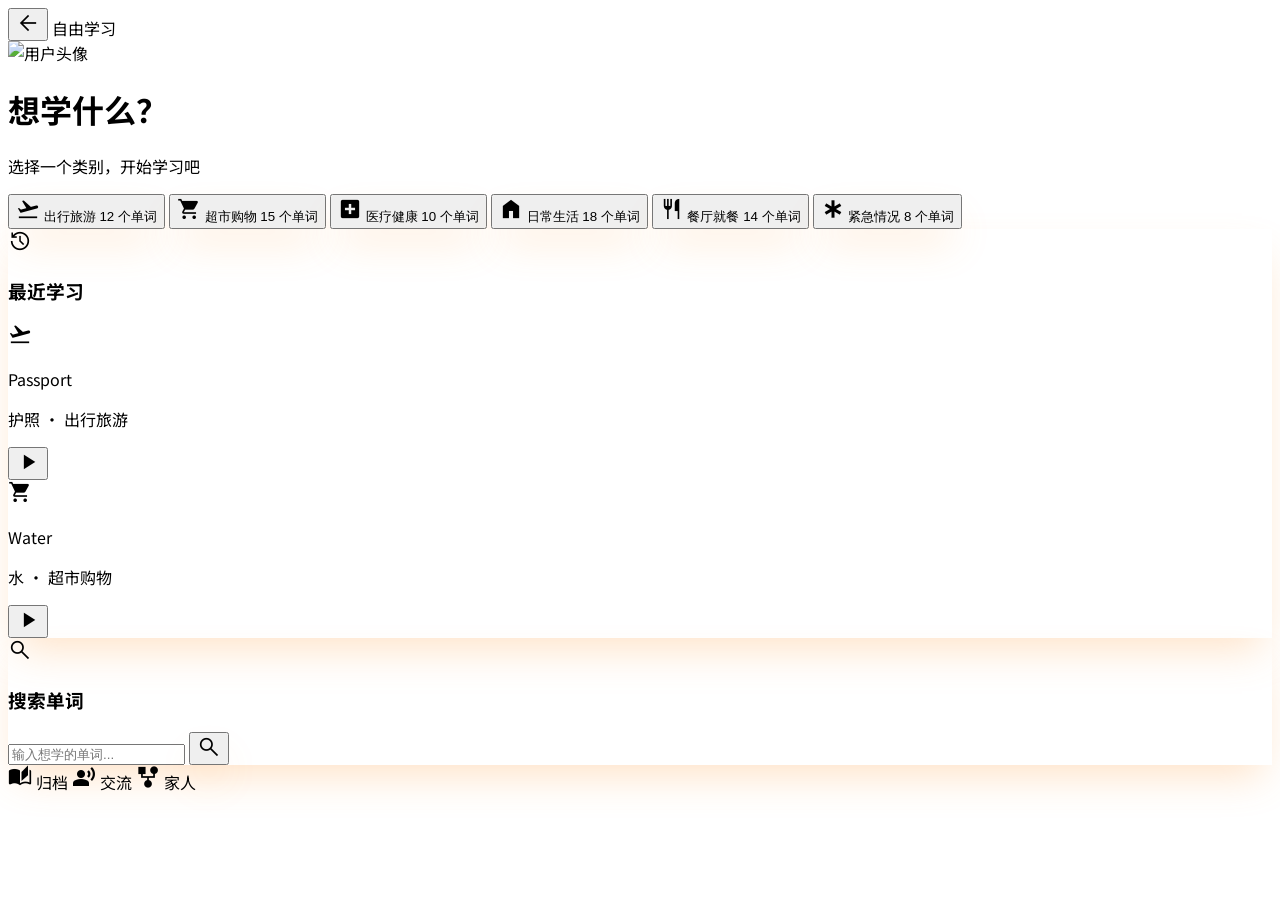
==== elder-freestyle.html @ dcf17fe6 "feat: 新增自由学习页面 - 新增 elder-freestyle.html：老人自主选择学习内容   * 6 大学习类别（出行/购物/医疗/日常/餐厅/紧急）   * 彩色分类卡片（160px+" ====
<!DOCTYPE html>
<html lang="zh-CN">
<head>
  <meta charset="utf-8"/>
  <meta content="width=device-width, initial-scale=1.0, maximum-scale=1.0, user-scalable=no" name="viewport"/>
  <title>亲声伴读 - 自由学习</title>
  
  <!-- Fonts -->
  <link href="https://fonts.googleapis.com/css2?family=Noto+Sans+SC:wght@400;500;700;900&amp;display=swap" rel="stylesheet"/>
  <link href="https://fonts.googleapis.com/css2?family=Material+Symbols+Outlined:wght,FILL@100..700,0..1&amp;display=swap" rel="stylesheet"/>
  
  <!-- Tailwind -->
  <script src="https://cdn.tailwindcss.com?plugins=forms,container-queries"></script>
  
  <script id="tailwind-config">
    tailwind.config = {
      theme: {
        extend: {
          colors: {
            "elder-bg": "#FFF8F0",
            "elder-warm": "#FFF8F0",
            "warm-orange": "#FF9F43",
            "warm-orange-dark": "#E67E22",
            "warm-cream": "#FFFBF5",
            "surface": "#f7f5ff",
            "surface-container": "#e4e7ff",
            "surface-container-low": "#efefff",
            "surface-container-lowest": "#ffffff",
            "primary": "#0057bd",
            "primary-container": "#6e9fff",
            "secondary": "#3a53b7",
            "secondary-container": "#c7cfff",
            "tertiary": "#893c92",
            "tertiary-container": "#f199f7",
            "on-surface": "#242c51",
            "on-surface-variant": "#515981",
            "outline-variant": "#a3abd7",
            "category-travel": "#FF6B6B",
            "category-shopping": "#4ECDC4",
            "category-health": "#95E1A3",
            "category-daily": "#FFD93D",
            "category-food": "#FF9F43",
            "category-emergency": "#E63946",
          },
          fontFamily: {
            "elder": ["Noto Sans SC", "sans-serif"],
          },
          borderRadius: {
            "2xl": "1.5rem",
            "3xl": "2rem",
            "4xl": "2.5rem",
          },
          fontSize: {
            "huge": ["3.5rem", { lineHeight: "1.1" }],
            "massive": ["4.5rem", { lineHeight: "1.1" }],
          }
        },
      },
    }
  </script>
  
  <style>
    .material-symbols-outlined {
      font-variation-settings: 'FILL' 1, 'wght' 500, 'GRAD' 0, 'opsz' 48;
    }
    
    .elder-shadow {
      box-shadow: 0 20px 40px -10px rgba(255, 159, 67, 0.3);
    }
    
    .category-card {
      transition: all 0.3s ease;
    }
    
    .category-card:active {
      transform: scale(0.95);
    }
    
    body {
      font-family: 'Noto Sans SC', sans-serif;
    }
    
    @keyframes float {
      0%, 100% { transform: translateY(0); }
      50% { transform: translateY(-8px); }
    }
    
    .float-animation {
      animation: float 3s ease-in-out infinite;
    }
  </style>
</head>

<body class="bg-elder-warm min-h-screen flex flex-col">
  
  <!-- Top Navigation -->
  <nav class="bg-white/80 backdrop-blur-xl shadow-sm sticky top-0 z-50">
    <div class="flex justify-between items-center px-6 py-4">
      <button onclick="navigateTo('home')" class="p-2 text-slate-500 hover:bg-warm-orange/10 transition-colors rounded-full">
        <span class="material-symbols-outlined text-3xl">arrow_back</span>
      </button>
      <span class="text-2xl font-black text-warm-orange-dark">自由学习</span>
      <div class="w-12 h-12 rounded-full bg-surface-container overflow-hidden border-2 border-warm-orange/30">
        <img class="w-full h-full object-cover" src="https://lh3.googleusercontent.com/aida-public/[base64]" alt="用户头像"/>
      </div>
    </div>
  </nav>

  <!-- Main Content -->
  <main class="flex-1 px-6 pt-8 pb-32">
    
    <!-- Welcome Header -->
    <div class="text-center mb-10">
      <h1 class="text-4xl font-black text-on-surface mb-3">想学什么？</h1>
      <p class="text-xl text-on-surface-variant font-medium">选择一个类别，开始学习吧</p>
    </div>

    <!-- Category Grid -->
    <div class="grid grid-cols-2 gap-4 mb-10">
      
      <!-- Travel Category -->
      <button onclick="selectCategory('travel')" class="category-card bg-gradient-to-br from-category-travel to-red-500 text-white rounded-4xl p-6 elder-shadow flex flex-col items-center justify-center gap-3 min-h-[160px]">
        <span class="material-symbols-outlined text-6xl">flight_takeoff</span>
        <span class="text-2xl font-black">出行旅游</span>
        <span class="text-white/80 text-base font-medium">12 个单词</span>
      </button>

      <!-- Shopping Category -->
      <button onclick="selectCategory('shopping')" class="category-card bg-gradient-to-br from-category-shopping to-teal-500 text-white rounded-4xl p-6 elder-shadow flex flex-col items-center justify-center gap-3 min-h-[160px]">
        <span class="material-symbols-outlined text-6xl">shopping_cart</span>
        <span class="text-2xl font-black">超市购物</span>
        <span class="text-white/80 text-base font-medium">15 个单词</span>
      </button>

      <!-- Health Category -->
      <button onclick="selectCategory('health')" class="category-card bg-gradient-to-br from-category-health to-green-500 text-white rounded-4xl p-6 elder-shadow flex flex-col items-center justify-center gap-3 min-h-[160px]">
        <span class="material-symbols-outlined text-6xl">local_hospital</span>
        <span class="text-2xl font-black">医疗健康</span>
        <span class="text-white/80 text-base font-medium">10 个单词</span>
      </button>

      <!-- Daily Category -->
      <button onclick="selectCategory('daily')" class="category-card bg-gradient-to-br from-category-daily to-yellow-500 text-white rounded-4xl p-6 elder-shadow flex flex-col items-center justify-center gap-3 min-h-[160px]">
        <span class="material-symbols-outlined text-6xl">home</span>
        <span class="text-2xl font-black">日常生活</span>
        <span class="text-white/80 text-base font-medium">18 个单词</span>
      </button>

      <!-- Food Category -->
      <button onclick="selectCategory('food')" class="category-card bg-gradient-to-br from-category-food to-orange-500 text-white rounded-4xl p-6 elder-shadow flex flex-col items-center justify-center gap-3 min-h-[160px]">
        <span class="material-symbols-outlined text-6xl">restaurant</span>
        <span class="text-2xl font-black">餐厅就餐</span>
        <span class="text-white/80 text-base font-medium">14 个单词</span>
      </button>

      <!-- Emergency Category -->
      <button onclick="selectCategory('emergency')" class="category-card bg-gradient-to-br from-category-emergency to-red-600 text-white rounded-4xl p-6 elder-shadow flex flex-col items-center justify-center gap-3 min-h-[160px]">
        <span class="material-symbols-outlined text-6xl">emergency</span>
        <span class="text-2xl font-black">紧急情况</span>
        <span class="text-white/80 text-base font-medium">8 个单词</span>
      </button>
    </div>

    <!-- Recent Learning -->
    <div class="bg-surface-container-lowest rounded-4xl p-6 elder-shadow mb-6">
      <div class="flex items-center gap-3 mb-4">
        <span class="material-symbols-outlined text-primary text-3xl">history</span>
        <h3 class="text-2xl font-bold text-on-surface">最近学习</h3>
      </div>
      <div class="space-y-3">
        <div class="flex items-center justify-between p-4 bg-surface-container rounded-3xl">
          <div class="flex items-center gap-3">
            <span class="w-12 h-12 bg-category-travel/20 rounded-full flex items-center justify-center">
              <span class="material-symbols-outlined text-category-travel text-2xl">flight_takeoff</span>
            </span>
            <div class="text-left">
              <p class="text-xl font-bold text-on-surface">Passport</p>
              <p class="text-base text-on-surface-variant">护照 · 出行旅游</p>
            </div>
          </div>
          <button onclick="quickReview('passport')" class="w-12 h-12 bg-warm-orange text-white rounded-full flex items-center justify-center">
            <span class="material-symbols-outlined text-2xl">play_arrow</span>
          </button>
        </div>
        <div class="flex items-center justify-between p-4 bg-surface-container rounded-3xl">
          <div class="flex items-center gap-3">
            <span class="w-12 h-12 bg-category-shopping/20 rounded-full flex items-center justify-center">
              <span class="material-symbols-outlined text-category-shopping text-2xl">shopping_cart</span>
            </span>
            <div class="text-left">
              <p class="text-xl font-bold text-on-surface">Water</p>
              <p class="text-base text-on-surface-variant">水 · 超市购物</p>
            </div>
          </div>
          <button onclick="quickReview('water')" class="w-12 h-12 bg-warm-orange text-white rounded-full flex items-center justify-center">
            <span class="material-symbols-outlined text-2xl">play_arrow</span>
          </button>
        </div>
      </div>
    </div>

    <!-- Search Box -->
    <div class="bg-surface-container-lowest rounded-4xl p-6 elder-shadow">
      <div class="flex items-center gap-3 mb-4">
        <span class="material-symbols-outlined text-primary text-3xl">search</span>
        <h3 class="text-2xl font-bold text-on-surface">搜索单词</h3>
      </div>
      <div class="flex gap-3">
        <input type="text" placeholder="输入想学的单词..." class="flex-1 h-16 px-6 bg-surface-container rounded-3xl text-xl font-bold text-on-surface placeholder-on-surface-variant/50 border-2 border-transparent focus:border-warm-orange outline-none"/>
        <button class="w-16 h-16 bg-warm-orange text-white rounded-full flex items-center justify-center elder-shadow">
          <span class="material-symbols-outlined text-3xl">search</span>
        </button>
      </div>
    </div>
  </main>

  <!-- Bottom Navigation -->
  <nav class="fixed bottom-0 left-0 w-full bg-white/90 backdrop-blur-2xl shadow-[0_-4px_20px_rgba(0,0,0,0.08)] rounded-t-4xl pb-6 z-50">
    <div class="flex justify-around items-center px-4 py-4">
      <a class="flex flex-col items-center justify-center text-slate-400 px-6 py-3">
        <span class="material-symbols-outlined text-3xl mb-1">auto_stories</span>
        <span class="text-sm font-bold">归档</span>
      </a>
      <a class="flex flex-col items-center justify-center bg-warm-orange/10 text-warm-orange-dark rounded-3xl px-8 py-3">
        <span class="material-symbols-outlined text-3xl mb-1" style="font-variation-settings: 'FILL' 1;">record_voice_over</span>
        <span class="text-sm font-bold">交流</span>
      </a>
      <a class="flex flex-col items-center justify-center text-slate-400 px-6 py-3">
        <span class="material-symbols-outlined text-3xl mb-1">family_history</span>
        <span class="text-sm font-bold">家人</span>
      </a>
    </div>
  </nav>

  <script>
    function navigateTo(page) {
      if (page === 'home') {
        window.location.href = 'elder-home.html';
      } else if (page === 'learning') {
        window.location.href = 'elder-learning.html';
      } else if (page === 'feedback') {
        window.location.href = 'elder-feedback.html';
      } else if (page === 'freestyle') {
        window.location.href = 'elder-freestyle.html';
      }
    }
    
    function selectCategory(category) {
      // 跳转到对应类别的单词列表
      alert('即将进入：' + category + ' 类别的学习');
      // 实际实现会跳转到类别详情页
    }
    
    function quickReview(word) {
      // 快速复习单词
      alert('开始复习：' + word);
      // 实际实现会直接播放该单词的音频
    }
  </script>
</body>
</html>
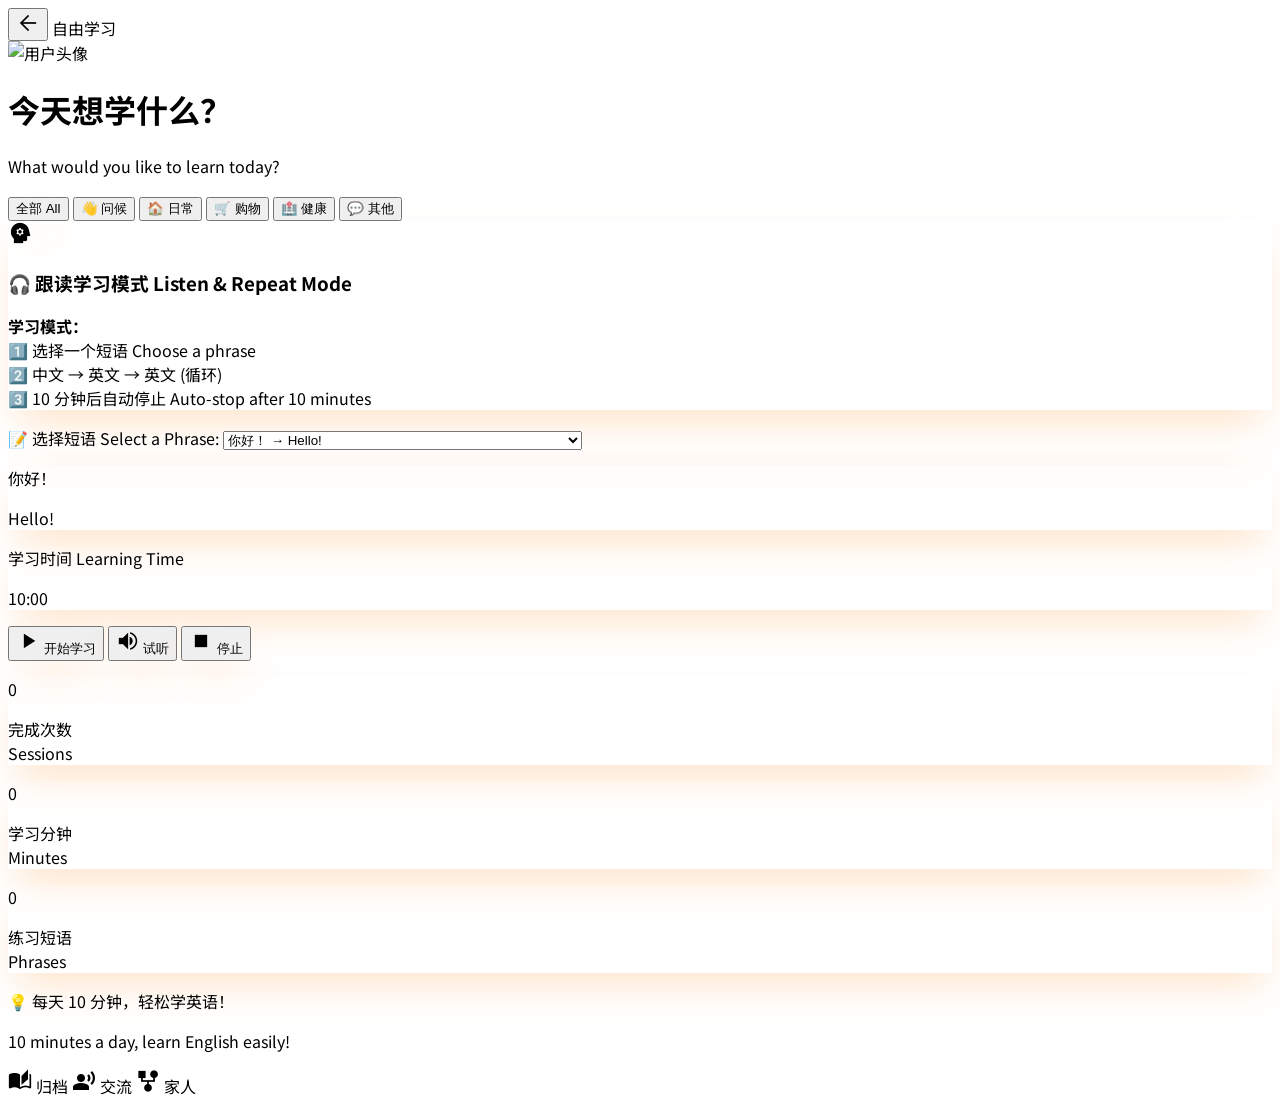
==== commit 976380eb: "feat: 完整实现自由学习页面（参考 grandpa-english） - 重新设计 elder-freestyle.html，参考现有项目结构 - 新增功能:   * 分类筛选按钮（全部/问候/日" ====
--- a/elder-freestyle.html
+++ b/elder-freestyle.html
@@ -76,6 +76,14 @@
       transform: scale(0.95);
     }
     
+    .phrase-card {
+      transition: all 0.2s ease;
+    }
+    
+    .phrase-card:active {
+      transform: scale(0.98);
+    }
+    
     body {
       font-family: 'Noto Sans SC', sans-serif;
     }
@@ -87,6 +95,10 @@
     
     .float-animation {
       animation: float 3s ease-in-out infinite;
+    }
+    
+    .timer-display {
+      font-variant-numeric: tabular-nums;
     }
   </style>
 </head>
@@ -110,107 +122,212 @@
   <main class="flex-1 px-6 pt-8 pb-32">
     
     <!-- Welcome Header -->
-    <div class="text-center mb-10">
-      <h1 class="text-4xl font-black text-on-surface mb-3">想学什么？</h1>
-      <p class="text-xl text-on-surface-variant font-medium">选择一个类别，开始学习吧</p>
-    </div>
-
-    <!-- Category Grid -->
-    <div class="grid grid-cols-2 gap-4 mb-10">
-      
-      <!-- Travel Category -->
-      <button onclick="selectCategory('travel')" class="category-card bg-gradient-to-br from-category-travel to-red-500 text-white rounded-4xl p-6 elder-shadow flex flex-col items-center justify-center gap-3 min-h-[160px]">
-        <span class="material-symbols-outlined text-6xl">flight_takeoff</span>
-        <span class="text-2xl font-black">出行旅游</span>
-        <span class="text-white/80 text-base font-medium">12 个单词</span>
-      </button>
-
-      <!-- Shopping Category -->
-      <button onclick="selectCategory('shopping')" class="category-card bg-gradient-to-br from-category-shopping to-teal-500 text-white rounded-4xl p-6 elder-shadow flex flex-col items-center justify-center gap-3 min-h-[160px]">
-        <span class="material-symbols-outlined text-6xl">shopping_cart</span>
-        <span class="text-2xl font-black">超市购物</span>
-        <span class="text-white/80 text-base font-medium">15 个单词</span>
-      </button>
-
-      <!-- Health Category -->
-      <button onclick="selectCategory('health')" class="category-card bg-gradient-to-br from-category-health to-green-500 text-white rounded-4xl p-6 elder-shadow flex flex-col items-center justify-center gap-3 min-h-[160px]">
-        <span class="material-symbols-outlined text-6xl">local_hospital</span>
-        <span class="text-2xl font-black">医疗健康</span>
-        <span class="text-white/80 text-base font-medium">10 个单词</span>
-      </button>
-
-      <!-- Daily Category -->
-      <button onclick="selectCategory('daily')" class="category-card bg-gradient-to-br from-category-daily to-yellow-500 text-white rounded-4xl p-6 elder-shadow flex flex-col items-center justify-center gap-3 min-h-[160px]">
-        <span class="material-symbols-outlined text-6xl">home</span>
-        <span class="text-2xl font-black">日常生活</span>
-        <span class="text-white/80 text-base font-medium">18 个单词</span>
-      </button>
-
-      <!-- Food Category -->
-      <button onclick="selectCategory('food')" class="category-card bg-gradient-to-br from-category-food to-orange-500 text-white rounded-4xl p-6 elder-shadow flex flex-col items-center justify-center gap-3 min-h-[160px]">
-        <span class="material-symbols-outlined text-6xl">restaurant</span>
-        <span class="text-2xl font-black">餐厅就餐</span>
-        <span class="text-white/80 text-base font-medium">14 个单词</span>
-      </button>
-
-      <!-- Emergency Category -->
-      <button onclick="selectCategory('emergency')" class="category-card bg-gradient-to-br from-category-emergency to-red-600 text-white rounded-4xl p-6 elder-shadow flex flex-col items-center justify-center gap-3 min-h-[160px]">
-        <span class="material-symbols-outlined text-6xl">emergency</span>
-        <span class="text-2xl font-black">紧急情况</span>
-        <span class="text-white/80 text-base font-medium">8 个单词</span>
-      </button>
-    </div>
-
-    <!-- Recent Learning -->
-    <div class="bg-surface-container-lowest rounded-4xl p-6 elder-shadow mb-6">
-      <div class="flex items-center gap-3 mb-4">
-        <span class="material-symbols-outlined text-primary text-3xl">history</span>
-        <h3 class="text-2xl font-bold text-on-surface">最近学习</h3>
-      </div>
-      <div class="space-y-3">
-        <div class="flex items-center justify-between p-4 bg-surface-container rounded-3xl">
-          <div class="flex items-center gap-3">
-            <span class="w-12 h-12 bg-category-travel/20 rounded-full flex items-center justify-center">
-              <span class="material-symbols-outlined text-category-travel text-2xl">flight_takeoff</span>
-            </span>
-            <div class="text-left">
-              <p class="text-xl font-bold text-on-surface">Passport</p>
-              <p class="text-base text-on-surface-variant">护照 · 出行旅游</p>
-            </div>
-          </div>
-          <button onclick="quickReview('passport')" class="w-12 h-12 bg-warm-orange text-white rounded-full flex items-center justify-center">
-            <span class="material-symbols-outlined text-2xl">play_arrow</span>
-          </button>
-        </div>
-        <div class="flex items-center justify-between p-4 bg-surface-container rounded-3xl">
-          <div class="flex items-center gap-3">
-            <span class="w-12 h-12 bg-category-shopping/20 rounded-full flex items-center justify-center">
-              <span class="material-symbols-outlined text-category-shopping text-2xl">shopping_cart</span>
-            </span>
-            <div class="text-left">
-              <p class="text-xl font-bold text-on-surface">Water</p>
-              <p class="text-base text-on-surface-variant">水 · 超市购物</p>
-            </div>
-          </div>
-          <button onclick="quickReview('water')" class="w-12 h-12 bg-warm-orange text-white rounded-full flex items-center justify-center">
-            <span class="material-symbols-outlined text-2xl">play_arrow</span>
-          </button>
+    <div class="text-center mb-8">
+      <h1 class="text-4xl font-black text-on-surface mb-2">今天想学什么？</h1>
+      <p class="text-xl text-on-surface-variant font-medium">What would you like to learn today?</p>
+    </div>
+
+    <!-- Category Filter Buttons -->
+    <div class="flex flex-wrap gap-3 mb-8 justify-center">
+      <button onclick="filterCategory('all')" class="px-6 py-3 bg-warm-orange text-white rounded-full text-xl font-bold elder-shadow active:scale-95 transition-all">
+        全部 All
+      </button>
+      <button onclick="filterCategory('greeting')" class="px-6 py-3 bg-surface-container text-on-surface rounded-full text-xl font-bold active:scale-95 transition-all">
+        👋 问候
+      </button>
+      <button onclick="filterCategory('daily')" class="px-6 py-3 bg-surface-container text-on-surface rounded-full text-xl font-bold active:scale-95 transition-all">
+        🏠 日常
+      </button>
+      <button onclick="filterCategory('shopping')" class="px-6 py-3 bg-surface-container text-on-surface rounded-full text-xl font-bold active:scale-95 transition-all">
+        🛒 购物
+      </button>
+      <button onclick="filterCategory('health')" class="px-6 py-3 bg-surface-container text-on-surface rounded-full text-xl font-bold active:scale-95 transition-all">
+        🏥 健康
+      </button>
+      <button onclick="filterCategory('other')" class="px-6 py-3 bg-surface-container text-on-surface rounded-full text-xl font-bold active:scale-95 transition-all">
+        💬 其他
+      </button>
+    </div>
+
+    <!-- Learning Mode Info -->
+    <div class="bg-surface-container-lowest rounded-4xl p-6 elder-shadow mb-8">
+      <div class="flex items-start gap-4">
+        <span class="material-symbols-outlined text-primary text-4xl">psychology</span>
+        <div>
+          <h3 class="text-2xl font-bold text-on-surface mb-2">🎧 跟读学习模式 Listen & Repeat Mode</h3>
+          <p class="text-lg text-on-surface-variant leading-relaxed">
+            <strong>学习模式：</strong><br/>
+            1️⃣ 选择一个短语 Choose a phrase<br/>
+            2️⃣ 中文 → 英文 → 英文 (循环)<br/>
+            3️⃣ 10 分钟后自动停止 Auto-stop after 10 minutes
+          </p>
         </div>
       </div>
     </div>
 
-    <!-- Search Box -->
-    <div class="bg-surface-container-lowest rounded-4xl p-6 elder-shadow">
-      <div class="flex items-center gap-3 mb-4">
-        <span class="material-symbols-outlined text-primary text-3xl">search</span>
-        <h3 class="text-2xl font-bold text-on-surface">搜索单词</h3>
+    <!-- Phrase Selector -->
+    <div class="bg-surface-container-lowest rounded-4xl p-6 elder-shadow mb-8">
+      <label class="block text-2xl font-bold text-on-surface mb-4">
+        📝 选择短语 Select a Phrase:
+      </label>
+      <select id="phraseSelect" onchange="selectPhrase()" class="w-full h-20 px-6 bg-surface-container rounded-3xl text-2xl font-bold text-on-surface outline-none border-2 border-transparent focus:border-warm-orange active:scale-98 transition-all">
+        <!-- Greetings -->
+        <option value="greeting-1">你好！ → Hello!</option>
+        <option value="greeting-2">早上好。 → Good morning.</option>
+        <option value="greeting-3">下午好。 → Good afternoon.</option>
+        <option value="greeting-4">晚上好。 → Good evening.</option>
+        <option value="greeting-5">晚安。 → Good night.</option>
+        <option value="greeting-6">你好吗？ → How are you?</option>
+        <option value="greeting-7">我很好，谢谢。 → I'm fine, thank you.</option>
+        <option value="greeting-8">你呢？ → And you?</option>
+        <option value="greeting-9">很高兴认识你。 → Nice to meet you.</option>
+        <option value="greeting-10">你叫什么名字？ → What's your name?</option>
+        <option value="greeting-11">我叫…… → My name is...</option>
+        <option value="greeting-12">再见！ → Goodbye!</option>
+        <option value="greeting-13">回头见。 → See you later.</option>
+        <option value="greeting-14">明天见。 → See you tomorrow.</option>
+        <option value="greeting-15">祝你今天愉快。 → Have a nice day.</option>
+        
+        <!-- Daily -->
+        <option value="daily-1">谢谢。 → Thank you.</option>
+        <option value="daily-2">非常感谢。 → Thank you very much.</option>
+        <option value="daily-3">不客气。 → You're welcome.</option>
+        <option value="daily-4">对不起。 → Sorry.</option>
+        <option value="daily-5">没关系。 → It's okay.</option>
+        <option value="daily-6">打扰一下。 → Excuse me.</option>
+        <option value="daily-7">请。 → Please.</option>
+        <option value="daily-8">你能帮我吗？ → Can you help me?</option>
+        <option value="daily-9">当然。 → Sure.</option>
+        <option value="daily-10">我不明白。 → I don't understand.</option>
+        <option value="daily-11">你能再说一遍吗？ → Can you say that again?</option>
+        <option value="daily-12">请慢一点。 → Please speak slower.</option>
+        <option value="daily-13">这个用英语怎么说？ → What's this in English?</option>
+        <option value="daily-14">我饿了。 → I'm hungry.</option>
+        <option value="daily-15">我渴了。 → I'm thirsty.</option>
+        <option value="daily-16">我累了。 → I'm tired.</option>
+        <option value="daily-17">我开心。 → I'm happy.</option>
+        <option value="daily-18">我难过。 → I'm sad.</option>
+        <option value="daily-19">小心！ → Be careful!</option>
+        <option value="daily-20">加油！ → Come on!</option>
+        
+        <!-- Shopping -->
+        <option value="shopping-1">多少钱？ → How much is it?</option>
+        <option value="shopping-2">太贵了。 → It's too expensive.</option>
+        <option value="shopping-3">我要买这个。 → I'll take this.</option>
+        <option value="shopping-4">你想要点什么？ → What would you like?</option>
+        <option value="shopping-5">我想要水。 → I'd like some water.</option>
+        <option value="shopping-6">给你。 → Here you are.</option>
+        <option value="shopping-7">有折扣吗？ → Is there a discount?</option>
+        <option value="shopping-8">可以刷卡吗？ → Can I pay by card?</option>
+        <option value="shopping-9">我用现金。 → I pay with cash.</option>
+        <option value="shopping-10">有别的颜色吗？ → Do you have other colors?</option>
+        <option value="shopping-11">有别的尺寸吗？ → Do you have other sizes?</option>
+        <option value="shopping-12">我试试。 → Let me try it.</option>
+        <option value="shopping-13">这个适合我。 → This fits me.</option>
+        <option value="shopping-14">太贵了，便宜点。 → Too expensive, cheaper please.</option>
+        <option value="shopping-15">我下次再来。 → I'll come back next time.</option>
+        
+        <!-- Health -->
+        <option value="health-1">我不舒服。 → I don't feel well.</option>
+        <option value="health-2">我头痛。 → I have a headache.</option>
+        <option value="health-3">我发烧。 → I have a fever.</option>
+        <option value="health-4">我需要医生。 → I need a doctor.</option>
+        <option value="health-5">医院在哪里？ → Where is the hospital?</option>
+        <option value="health-6">药店在哪里？ → Where is the pharmacy?</option>
+        <option value="health-7">救命！ → Help!</option>
+        <option value="health-8">叫救护车！ → Call an ambulance!</option>
+        <option value="health-9">我过敏。 → I have an allergy.</option>
+        <option value="health-10">我有高血压。 → I have high blood pressure.</option>
+        <option value="health-11">我要吃药。 → I need to take medicine.</option>
+        <option value="health-12">多喝水。 → Drink more water.</option>
+        <option value="health-13">保重。 → Take care.</option>
+        <option value="health-14">早日康复。 → Get well soon.</option>
+        <option value="health-15">我很好。 → I'm okay.</option>
+        
+        <!-- Other -->
+        <option value="other-1">几点了？ → What time is it?</option>
+        <option value="other-2">今天星期几？ → What day is it today?</option>
+        <option value="other-3">今天天气怎么样？ → How's the weather today?</option>
+        <option value="other-4">今天天晴。 → It's sunny.</option>
+        <option value="other-5">今天下雨。 → It's rainy.</option>
+        <option value="other-6">今天多云。 → It's cloudy.</option>
+        <option value="other-7">我冷。 → I'm cold.</option>
+        <option value="other-8">我热。 → I'm hot.</option>
+        <option value="other-9">你来自哪里？ → Where are you from?</option>
+        <option value="other-10">我来自中国。 → I'm from China.</option>
+        <option value="other-11">你住在哪里？ → Where do you live?</option>
+        <option value="other-12">这是我的朋友。 → This is my friend.</option>
+        <option value="other-13">生日快乐！ → Happy birthday!</option>
+        <option value="other-14">新年快乐！ → Happy New Year!</option>
+        <option value="other-15">圣诞快乐！ → Merry Christmas!</option>
+        <option value="other-16">我想念你。 → I miss you.</option>
+        <option value="other-17">我爱你。 → I love you.</option>
+        <option value="other-18">我们是朋友。 → We are friends.</option>
+        <option value="other-19">听起来不错。 → That sounds good.</option>
+        <option value="other-20">我同意。 → I agree.</option>
+        <option value="other-21">也许吧。 → Maybe.</option>
+        <option value="other-22">洗手间在哪里？ → Where is the bathroom?</option>
+        <option value="other-23">这边请。 → This way, please.</option>
+        <option value="other-24">我迷路了。 → I'm lost.</option>
+        <option value="other-25">你能给我你的号码吗？ → Can you give me your number?</option>
+        <option value="other-26">给我打电话。 → Call me.</option>
+        <option value="other-27">恭喜你！ → Congratulations!</option>
+        <option value="other-28">干杯！ → Cheers!</option>
+        <option value="other-29">好吃。 → It's delicious.</option>
+        <option value="other-30">我饱了。 → I'm full.</option>
+      </select>
+    </div>
+
+    <!-- Current Phrase Display -->
+    <div id="currentPhrase" class="bg-gradient-to-br from-warm-orange to-warm-orange-dark text-white rounded-4xl p-8 elder-shadow mb-6 text-center">
+      <p id="chineseText" class="text-5xl font-black mb-4">你好！</p>
+      <p id="englishText" class="text-4xl font-bold opacity-90">Hello!</p>
+    </div>
+
+    <!-- Timer Display -->
+    <div class="bg-surface-container-lowest rounded-4xl p-6 elder-shadow mb-6">
+      <div class="text-center">
+        <p class="text-2xl font-bold text-on-surface-variant mb-2">学习时间 Learning Time</p>
+        <p id="timerDisplay" class="text-7xl font-black text-warm-orange timer-display">10:00</p>
       </div>
-      <div class="flex gap-3">
-        <input type="text" placeholder="输入想学的单词..." class="flex-1 h-16 px-6 bg-surface-container rounded-3xl text-xl font-bold text-on-surface placeholder-on-surface-variant/50 border-2 border-transparent focus:border-warm-orange outline-none"/>
-        <button class="w-16 h-16 bg-warm-orange text-white rounded-full flex items-center justify-center elder-shadow">
-          <span class="material-symbols-outlined text-3xl">search</span>
-        </button>
+    </div>
+
+    <!-- Control Buttons -->
+    <div class="grid grid-cols-3 gap-4 mb-8">
+      <button onclick="startLearning()" class="py-6 bg-gradient-to-br from-green-500 to-green-600 text-white rounded-3xl text-2xl font-black elder-shadow active:scale-95 transition-all flex flex-col items-center justify-center gap-2">
+        <span class="material-symbols-outlined text-4xl">play_arrow</span>
+        <span>开始学习</span>
+      </button>
+      <button onclick="testAudio()" class="py-6 bg-gradient-to-br from-blue-500 to-blue-600 text-white rounded-3xl text-2xl font-black elder-shadow active:scale-95 transition-all flex flex-col items-center justify-center gap-2">
+        <span class="material-symbols-outlined text-4xl">volume_up</span>
+        <span>试听</span>
+      </button>
+      <button onclick="stopLearning()" class="py-6 bg-gradient-to-br from-red-500 to-red-600 text-white rounded-3xl text-2xl font-black elder-shadow active:scale-95 transition-all flex flex-col items-center justify-center gap-2">
+        <span class="material-symbols-outlined text-4xl">stop</span>
+        <span>停止</span>
+      </button>
+    </div>
+
+    <!-- Stats -->
+    <div class="grid grid-cols-3 gap-4 mb-8">
+      <div class="bg-surface-container-lowest rounded-3xl p-4 elder-shadow text-center">
+        <p id="sessionsCount" class="text-4xl font-black text-primary mb-1">0</p>
+        <p class="text-sm font-bold text-on-surface-variant">完成次数<br/>Sessions</p>
       </div>
+      <div class="bg-surface-container-lowest rounded-3xl p-4 elder-shadow text-center">
+        <p id="minutesCount" class="text-4xl font-black text-secondary mb-1">0</p>
+        <p class="text-sm font-bold text-on-surface-variant">学习分钟<br/>Minutes</p>
+      </div>
+      <div class="bg-surface-container-lowest rounded-3xl p-4 elder-shadow text-center">
+        <p id="phrasesCount" class="text-4xl font-black text-tertiary mb-1">0</p>
+        <p class="text-sm font-bold text-on-surface-variant">练习短语<br/>Phrases</p>
+      </div>
+    </div>
+
+    <!-- Tip -->
+    <div class="bg-gradient-to-br from-primary/10 to-secondary/10 rounded-4xl p-6 text-center">
+      <p class="text-xl font-bold text-on-surface">💡 每天 10 分钟，轻松学英语！</p>
+      <p class="text-lg text-on-surface-variant mt-2">10 minutes a day, learn English easily!</p>
     </div>
   </main>
 
@@ -233,6 +350,146 @@
   </nav>
 
   <script>
+    let isLearning = false;
+    let timerInterval;
+    let timeRemaining = 600; // 10 minutes in seconds
+    let sessions = 0;
+    let totalMinutes = 0;
+    let phrasesLearned = 0;
+    let learningTimeout;
+    
+    // Load stats from localStorage
+    function loadStats() {
+      const saved = localStorage.getItem('voicecare_stats');
+      if (saved) {
+        const stats = JSON.parse(saved);
+        sessions = stats.sessions || 0;
+        totalMinutes = stats.minutes || 0;
+        phrasesLearned = stats.phrases || 0;
+        updateStatsDisplay();
+      }
+    }
+    
+    // Save stats to localStorage
+    function saveStats() {
+      localStorage.setItem('voicecare_stats', JSON.stringify({
+        sessions,
+        minutes: totalMinutes,
+        phrases: phrasesLearned
+      }));
+    }
+    
+    // Update stats display
+    function updateStatsDisplay() {
+      document.getElementById('sessionsCount').textContent = sessions;
+      document.getElementById('minutesCount').textContent = totalMinutes;
+      document.getElementById('phrasesCount').textContent = phrasesLearned;
+    }
+    
+    // Format time
+    function formatTime(seconds) {
+      const mins = Math.floor(seconds / 60);
+      const secs = seconds % 60;
+      return `${mins.toString().padStart(2, '0')}:${secs.toString().padStart(2, '0')}`;
+    }
+    
+    // Update timer display
+    function updateTimerDisplay() {
+      document.getElementById('timerDisplay').textContent = formatTime(timeRemaining);
+    }
+    
+    // Select phrase
+    function selectPhrase() {
+      const select = document.getElementById('phraseSelect');
+      const selected = select.options[select.selectedIndex].text;
+      const [chinese, english] = selected.split(' → ');
+      
+      document.getElementById('chineseText').textContent = chinese.trim();
+      document.getElementById('englishText').textContent = english.trim();
+      
+      // Reset timer
+      timeRemaining = 600;
+      updateTimerDisplay();
+    }
+    
+    // Start learning
+    function startLearning() {
+      if (isLearning) return;
+      
+      isLearning = true;
+      sessions++;
+      phrasesLearned++;
+      updateStatsDisplay();
+      saveStats();
+      
+      // Simulate learning loop: Chinese → English → English
+      const chineseText = document.getElementById('chineseText').textContent;
+      const englishText = document.getElementById('englishText').textContent;
+      
+      alert(`🎧 开始学习！\n\n播放顺序:\n${chineseText}\n→ ${englishText}\n→ ${englishText}\n\n(循环 10 分钟)`);
+      
+      // Countdown timer
+      timerInterval = setInterval(() => {
+        timeRemaining--;
+        updateTimerDisplay();
+        
+        // Track minutes
+        if (timeRemaining % 60 === 0 && timeRemaining < 600) {
+          totalMinutes++;
+          updateStatsDisplay();
+          saveStats();
+        }
+        
+        if (timeRemaining <= 0) {
+          stopLearning();
+          alert('✅ 学习时间结束！\nLearning session complete!\n\n真棒！休息一下吧~');
+        }
+      }, 1000); // Speed up for demo (normally would be slower)
+    }
+    
+    // Test audio
+    function testAudio() {
+      const chineseText = document.getElementById('chineseText').textContent;
+      const englishText = document.getElementById('englishText').textContent;
+      
+      alert(`🔊 试听:\n\n${chineseText}\n\n${englishText}\n\n${englishText}`);
+    }
+    
+    // Stop learning
+    function stopLearning() {
+      if (!isLearning) return;
+      
+      isLearning = false;
+      clearInterval(timerInterval);
+      timeRemaining = 600;
+      updateTimerDisplay();
+    }
+    
+    // Filter category
+    function filterCategory(category) {
+      const select = document.getElementById('phraseSelect');
+      const options = select.options;
+      
+      for (let i = 0; i < options.length; i++) {
+        const value = options[i].value;
+        if (category === 'all' || value.startsWith(category)) {
+          options[i].style.display = 'block';
+        } else {
+          options[i].style.display = 'none';
+        }
+      }
+      
+      // Select first visible option
+      for (let i = 0; i < options.length; i++) {
+        if (options[i].style.display !== 'none') {
+          select.selectedIndex = i;
+          selectPhrase();
+          break;
+        }
+      }
+    }
+    
+    // Navigate
     function navigateTo(page) {
       if (page === 'home') {
         window.location.href = 'elder-home.html';
@@ -245,17 +502,9 @@
       }
     }
     
-    function selectCategory(category) {
-      // 跳转到对应类别的单词列表
-      alert('即将进入：' + category + ' 类别的学习');
-      // 实际实现会跳转到类别详情页
-    }
-    
-    function quickReview(word) {
-      // 快速复习单词
-      alert('开始复习：' + word);
-      // 实际实现会直接播放该单词的音频
-    }
+    // Initialize
+    loadStats();
+    selectPhrase();
   </script>
 </body>
 </html>
